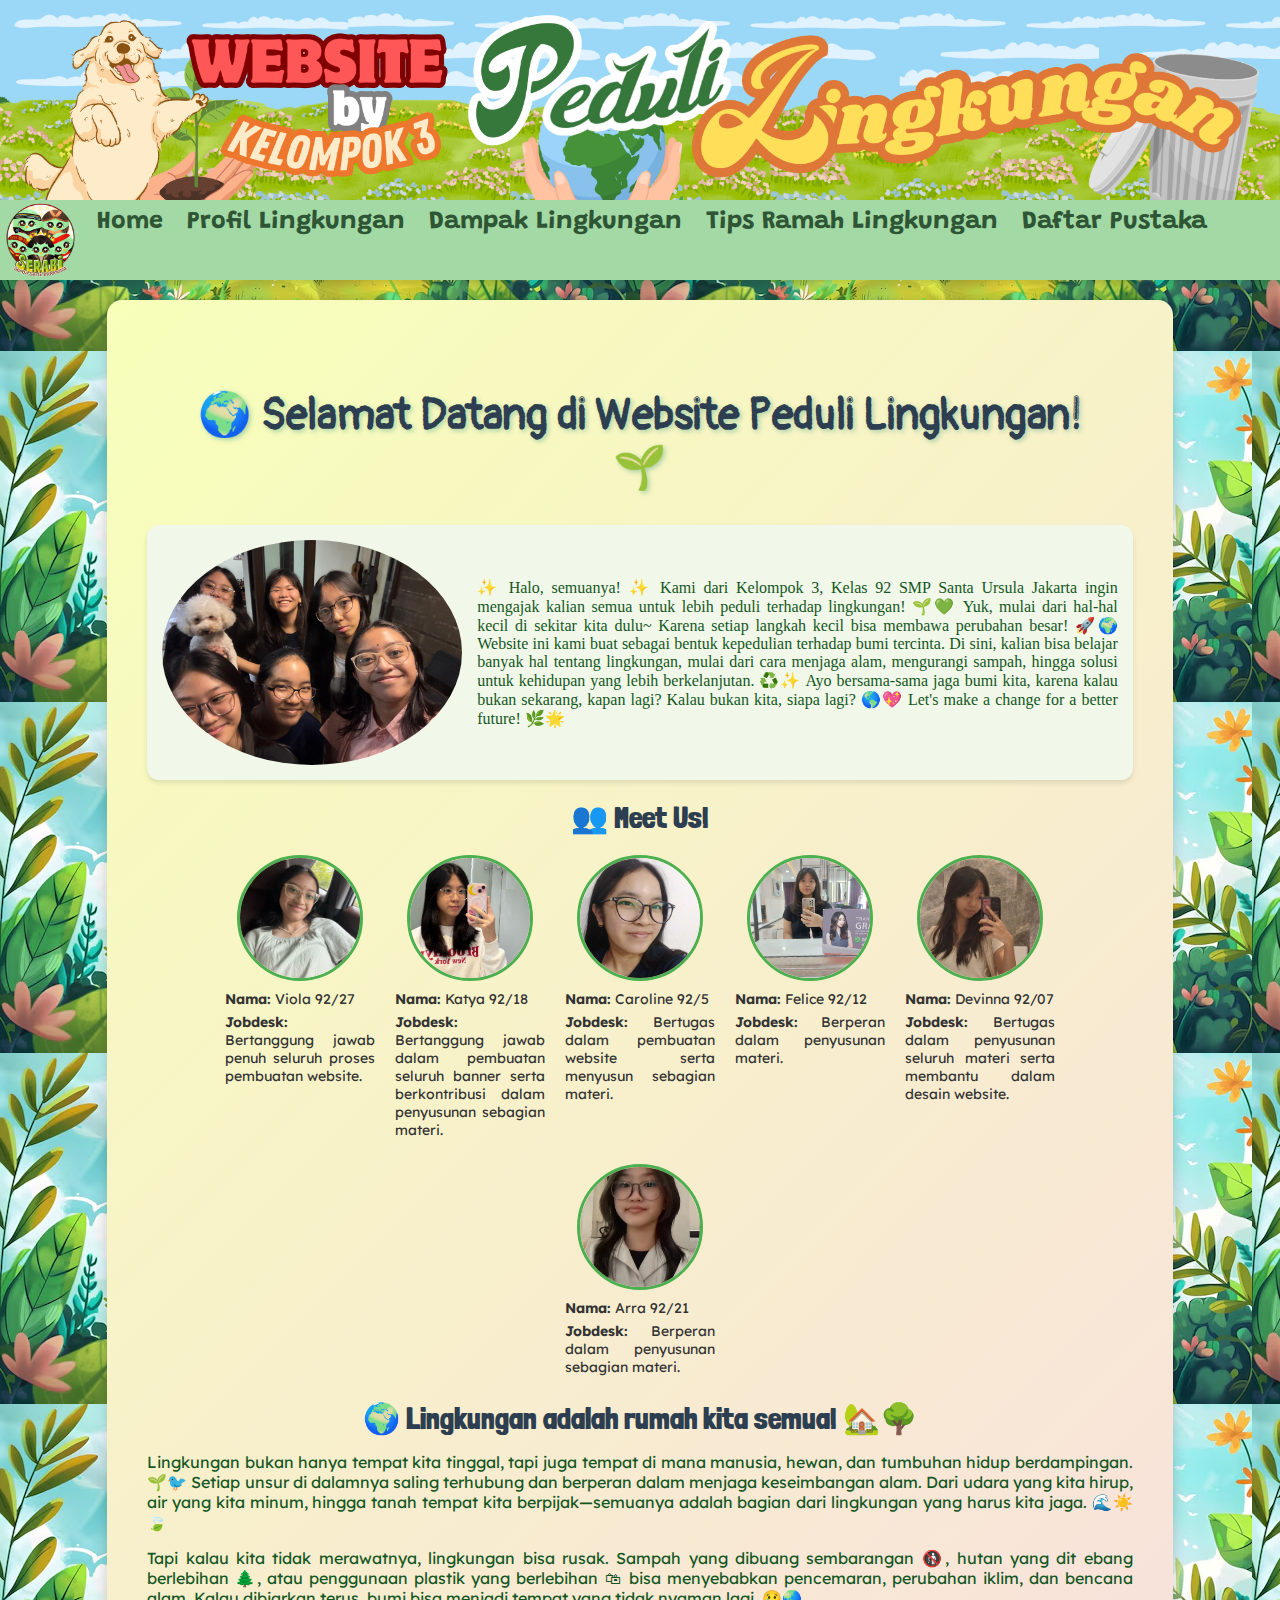
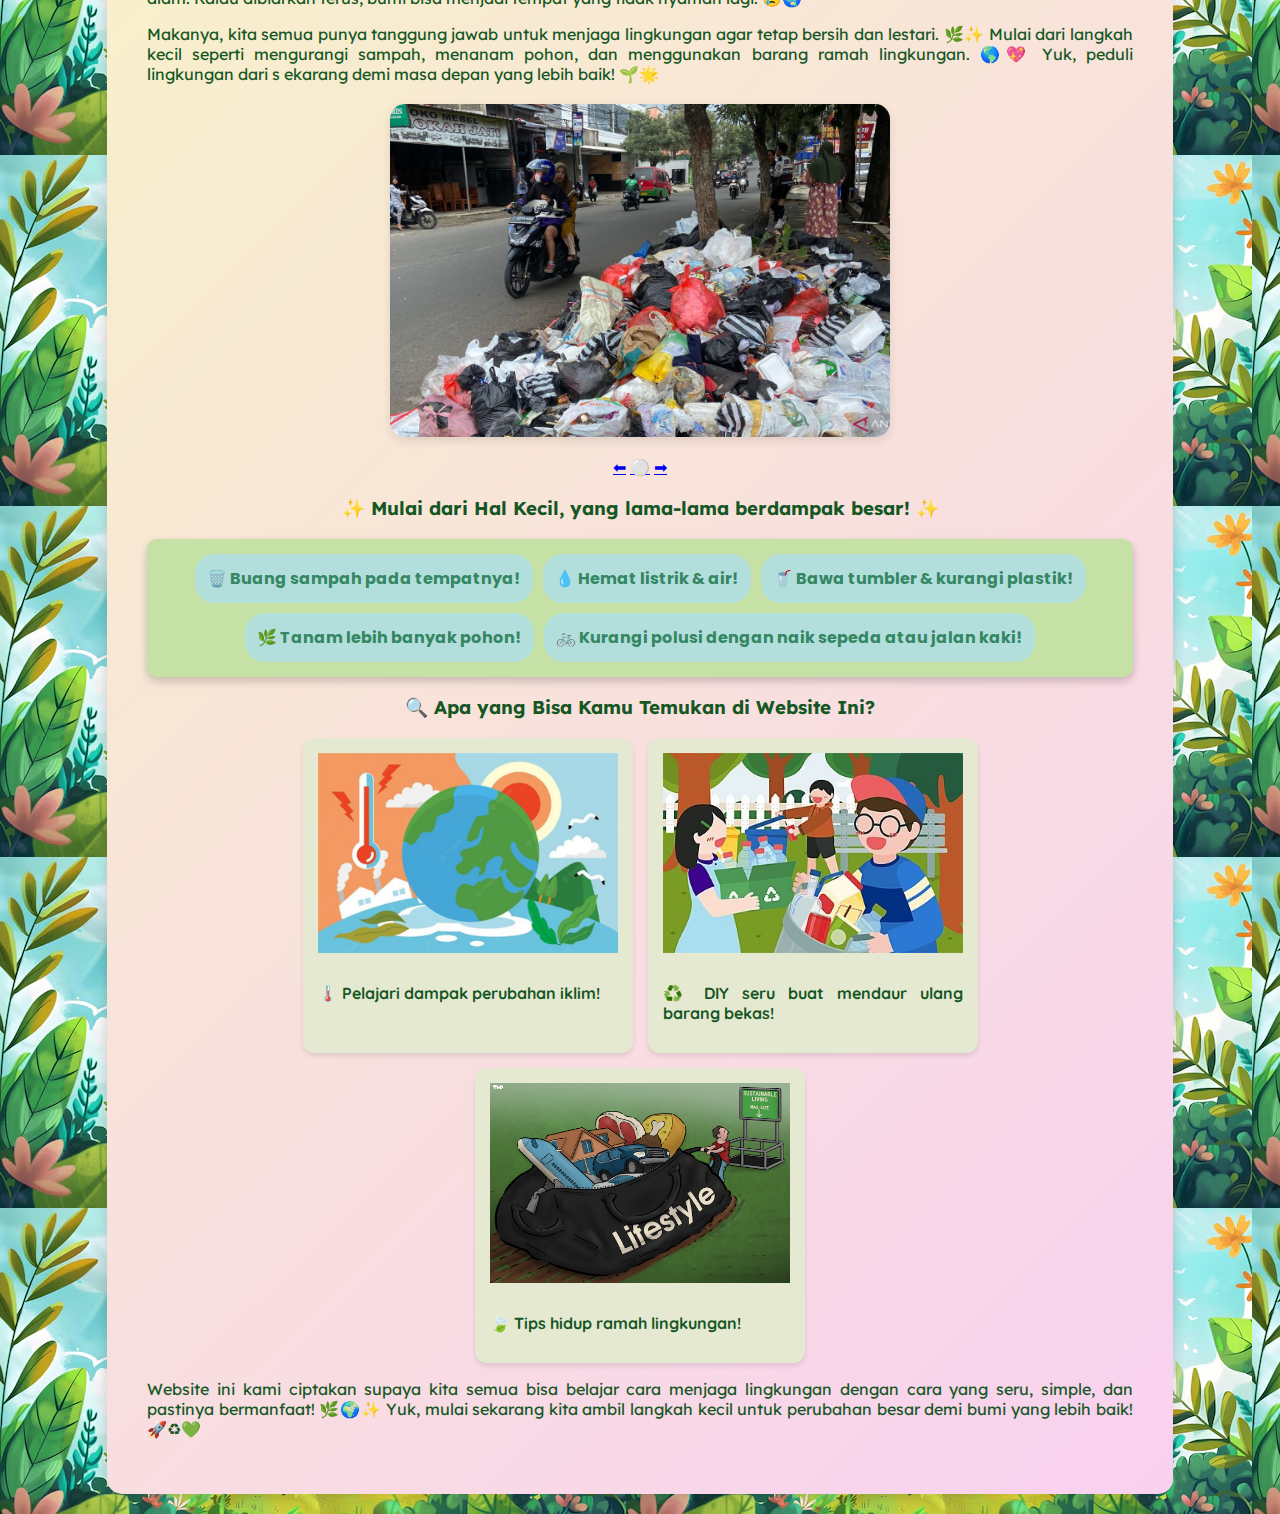
==== index.html @ 3af695e2 "Add files via upload" ====
<!DOCTYPE html>
<html lang="id">
<head>
    <meta charset="UTF-8">
    <meta name="viewport" content="width=device-width, initial-scale=1.0">
    <title>Website Peduli Lingkungan ala Kelompok 3!</title>  
    <link rel="stylesheet" href="style.css">
    <link rel="preconnect" href="https://fonts.googleapis.com">
<link rel="preconnect" href="https://fonts.gstatic.com" crossorigin>
<link href="https://fonts.googleapis.com/css2?family=Grandstander:ital,wght@0,100..900;1,100..900&family=Lexend+Deca:wght@100..900&family=Londrina+Solid:wght@100;300;400;900&family=Pangolin&family=Sour+Gummy:ital,wght@0,100..900;1,100..900&family=Spicy+Rice&display=swap" rel="stylesheet">
</head> 
<body>     
    <div class="header">
        <img src="banner.png" alt="header">
    </div>
    <ul class="navbar">
        <li><img src="logo.png" alt="logo" class="logo"></li>
        <li><a href="index.html">Home</a></li>
        <li class="dropdown">
            <a class="dropbtn" href="#">Profil Lingkungan</a>
            <div class="dropdown-content">
                <a href="iklim.html">Perubahan Iklim</a>
                <a href="sampah.html">Polusi Sampah</a>
                <a href="ragam.html">Keanekaragaman Hayati</a>
            </div>
        </li>
        <li class="dropdown">
            <a class="dropbtn" href="#">Dampak Lingkungan</a>
            <div class="dropdown-content">
                <a href="akibat.html">Akibat</a>
                <a href="tantangan.html">Tantangan</a>
                <a href="solusi.html">Solusi</a>
            </div>
        </li>
        <li class="dropdown">
            <a class="dropbtn" href="#">Tips Ramah Lingkungan</a>
            <div class="dropdown-content">
                <a href="gaya.html">Gaya Hidup Hijau</a>
                <a href="diy.html">DIY Daur Ulang</a>
                <a href="hemat.html">Hemat Energi</a>
            </div>
        </li>
        <li><a href="daftar.html">Daftar Pustaka</a></li>
        
    </ul>
        <div id="home" class="home-section">
            <h1>🌍 Selamat Datang di Website Peduli Lingkungan! 🌱</h1>
            
            <div class="intro">
                <img src="team.jpg" alt="Kelompok 3" class="team-image">
                <p>
                    ✨ Halo, semuanya! ✨ Kami dari Kelompok 3, Kelas 92 SMP Santa Ursula Jakarta ingin mengajak kalian semua untuk lebih peduli terhadap lingkungan! 🌱💚 Yuk, mulai dari hal-hal kecil di sekitar kita dulu~ Karena setiap langkah kecil bisa membawa perubahan besar! 🚀🌍
                    Website ini kami buat sebagai bentuk kepedulian terhadap bumi tercinta. Di sini, kalian bisa belajar banyak hal tentang lingkungan, mulai dari cara menjaga alam, mengurangi sampah, hingga solusi untuk kehidupan yang lebih berkelanjutan. ♻️✨
                    Ayo bersama-sama jaga bumi kita, karena kalau bukan sekarang, kapan lagi? Kalau bukan kita, siapa lagi? 🌎💖 Let's make a change for a better future! 🌿🌟
                </p>
            </div>
        
            <h2>👥 Meet Us!</h2>
            <div class="team-container">
                <div class="team-member">
                    <img src="profilviola.jpg" alt="Nama Anggota 1">
                    <p><strong>Nama:</strong> Viola 92/27</p>
                    <p><strong>Jobdesk:</strong> Bertanggung jawab penuh seluruh proses pembuatan website.</p>
                </div>
                <div class="team-member">
                    <img src="profilkatya.jpg" alt="Nama Anggota 2">
                    <p><strong>Nama:</strong> Katya 92/18</p>
                    <p><strong>Jobdesk:</strong> Bertanggung jawab dalam pembuatan seluruh banner serta berkontribusi dalam penyusunan sebagian materi.</p>
                </div>
                <div class="team-member">
                    <img src="profilcaroline.jpg" alt="Nama Anggota 3">
                    <p><strong>Nama:</strong> Caroline 92/5</p>
                    <p><strong>Jobdesk:</strong> Bertugas dalam pembuatan website serta menyusun sebagian materi.</p>
                </div>
                <div class="team-member">
                    <img src="profilfelice.jpg" alt="Nama Anggota 4">
                    <p><strong>Nama:</strong> Felice 92/12</p>
                    <p><strong>Jobdesk:</strong> Berperan dalam penyusunan materi.</p>
                </div>
                <div class="team-member">
                    <img src="profildevinnaaa.jpg" alt="Nama Anggota 5">
                    <p><strong>Nama:</strong> Devinna 92/07</p>
                    <p><strong>Jobdesk:</strong> Bertugas dalam penyusunan seluruh materi serta membantu dalam desain website.</p>
                </div>
                <div class="team-member">
                    <img src="profilarra.jpg" alt="Nama Anggota 6">
                    <p><strong>Nama:</strong> Arra 92/21</p>
                    <p><strong>Jobdesk:</strong> Berperan dalam penyusunan sebagian materi.</p>
                </div>
            </div>

            <h2>🌍 Lingkungan adalah rumah kita semua! 🏡🌳</h2>
            <p>Lingkungan bukan hanya tempat kita tinggal, tapi juga tempat di mana manusia, hewan, 
                dan tumbuhan hidup berdampingan. 🌱🐦 Setiap unsur di dalamnya saling terhubung dan berperan dalam menjaga keseimbangan alam. Dari udara yang kita hirup, air yang kita minum, hingga tanah tempat kita berpijak—semuanya adalah bagian dari lingkungan yang harus kita jaga. 🌊☀️🍃
            </p>
            <p>Tapi kalau kita tidak merawatnya, lingkungan bisa rusak. Sampah yang dibuang sembarangan 🚯, hutan yang dit
                ebang berlebihan 🌲, atau penggunaan plastik yang berlebihan 🛍 bisa menyebabkan pencemaran, perubahan iklim, dan bencana alam. Kalau dibiarkan terus, bumi bisa menjadi tempat yang tidak nyaman lagi. 😢🌏</p>
            <p>Makanya, kita semua punya tanggung jawab untuk menjaga lingkungan agar tetap bersih dan lestari. 🌿✨ Mulai dari langkah kecil seperti mengurangi sampah, menanam pohon, dan menggunakan barang ramah lingkungan. 🌎💖 Yuk, peduli lingkungan dari s
                ekarang demi masa depan yang lebih baik! 🌱🌟</p>

                <div class="slider-container">
                    <div class="slider">
                        <div class="slide" id="slide1">
                            <img src="sampahmenumpuk.jpg" alt="Lingkungan 1">
                        </div>
                        <div class="slide" id="slide2">
                            <img src="polusi.jpeg" alt="Lingkungan 2">
                        </div>
                        <div class="slide" id="slide3">
                            <img src="perubahaniklim.jpg" alt="Lingkungan 3">
                        </div>
                    </div>
                </div>
                
                <div class="slider-nav">
                    <a href="#slide1">⬅</a>
                    <a href="#slide2">⚪</a>
                    <a href="#slide3">➡</a>
                </div>
                
                <h3>✨ Mulai dari Hal Kecil, yang lama-lama berdampak besar! ✨</h3>
                <ul class="eco-tips">
                    <li>🗑️ Buang sampah pada tempatnya!</li>
                    <li>💧 Hemat listrik & air!</li>
                    <li>🥤 Bawa tumbler & kurangi plastik!</li>
                    <li>🌿 Tanam lebih banyak pohon!</li>
                    <li>🚲 Kurangi polusi dengan naik sepeda atau jalan kaki!</li>
                </ul>
                
                <h3>🔍 Apa yang Bisa Kamu Temukan di Website Ini?</h3>
                <div class="features">
                    <div class="feature-card">
                        <img src="climate.jpg" alt="Perubahan Iklim">
                        <p><strong>🌡️ Pelajari dampak perubahan iklim!</strong></p>
                    </div>
                    <div class="feature-card">
                        <img src="recycle.jpg" alt="Daur Ulang">
                        <p><strong>♻️ DIY seru buat mendaur ulang barang bekas!</strong></p>
                    </div>
                    <div class="feature-card">
                        <img src="greenlife.jpg" alt="Gaya Hidup Hijau">
                        <p><strong>🍃 Tips hidup ramah lingkungan!</strong></p>
                    </div>
                </div>
                
                <p>Website ini kami ciptakan supaya kita semua bisa belajar cara menjaga lingkungan dengan cara yang seru, simple, 
                    dan pastinya bermanfaat! 🌿🌍✨ Yuk, mulai sekarang kita ambil langkah kecil untuk perubahan besar demi bumi yang lebih baik! 🚀♻💚</p>
                
                </div> 
</html>
---- style.css ----
@import url('https://fonts.googleapis.com/css2?family=Pacifico&family=Poppins:wght@300;400;600&family=Quicksand:wght@300;400;600&display=swap');
.header img {
    width: 100%; 
    height: auto; 
    display: block; 
}

.logo {
    width: 80px; 
    height: auto;
    vertical-align: middle; 
    margin-right: 5px; 
}

ul {
    list-style-type: none;
    margin: 0px;
    padding: 0px;
    overflow: hidden;
    font-family: 'Grandstander', cursive;
    box-shadow: 0px 4px 10px rgba(0, 0, 0, 0.2);
    background-color: #A3D9A5;
    font-weight: bold;
}

li {
    float: left;
}

li a, .dropbtn {
    display: inline-block;
    color: #2E5635;
    text-align: center;
    padding: 10px 12px;
    text-decoration: none;
    transition: all 0.3s ease-in-out;
    font-size: 25px;
}

li a:hover, .dropdown:hover, .dropbtn:hover {
    background-color:#3E8E41;
    color: white;
}

li.dropdown {
    display: inline-block;
}

.dropdown-content {
    display: none;
    position: absolute;
    background-color: #393d31;
    min-width: 160px;
    box-shadow: 0px 5px 16px #2E5635;
    z-index: 1;
    border-radius: 10px;
    transition: opacity 0.3s ease, transform 0.3s ease;
    opacity: 0;
    transform: translateY(-10px);
}

.dropdown-content a {
    color: white;
    padding: 10px 14px;
    text-decoration: none;
    display: block;
    text-align: left;
    transition: background 0.3s;
    background-color: #a2ce5b;
}

.drop-content a:hover {
    background-color: #a2ce5b;
}

.dropdown:hover {
    background-color: #3E8E41;
    color: white;
}

.dropdown:hover .dropdown-content {
    display: block;
    opacity: 1;
    transform: translateY(0);
    color: white;
}

body {
    font-family: 'Lexend Deca', sans-serif;
    color: #155724; 
    margin: 0;
    padding: 0;
    text-align: center;
    background-image: url(background.avif);
}

.home-section {
    padding: 40px;
    border-radius: 15px;
    background: linear-gradient(135deg, #f7ffb9, #f9d1f0); 
    margin: 20px auto;
    width: 77%;
    box-shadow: 0 4px 15px rgba(0, 0, 0, 0.2);
    transition: transform 0.3s ease-in-out, box-shadow 0.3s ease-in-out;
}

.home-section:hover {
    transform: translateY(-5px); 
    box-shadow: 0 6px 20px rgba(0, 0, 0, 0.3);
}

h1 {
    font-size: 43px;
    color: #00796B; 
    text-shadow: 2px 2px 5px rgba(0, 121, 107, 0.3);
    animation: fadeIn 1.5s ease-in-out;
    font-family: "Pangolin", cursive;
    font-weight: bold;
    text-align: center;
    padding: 20px;
    cursor: pointer;
    transition: all 0.3s ease-in-out;
    display: inline-block;
    border-radius: 12px;
    margin-bottom: 10px; 
}

h1:hover {
    background: #A5D6A7; 
    color: #fff756; 
    padding: 25px; 
}

h2 {
    font-size: 30px;
    color: #0288D1; 
    margin-top: 20px;
    font-family: 'Londrina Solid', sans-serif;
    margin-bottom: 1px;
}

.intro {
    display: flex;
    align-items: center;
    justify-content: center;
    gap: 15px;
    margin-bottom: 20px;
    background: #F1F8E9; 
    padding: 15px;
    border-radius: 12px;
    box-shadow: 0 3px 5px rgba(0, 0, 0, 0.1);
    font-family:cursive
}

.team-image {
    width: 300px;
    height: auto;
    border-radius: 50%;
    transition: transform 0.3s;
}

.team-image:hover {
    transform: rotate(10deg) scale(1.1); 
}

.eco-tips {
    list-style: none;
    display: flex;
    justify-content: center;
    gap: 10px;
    flex-wrap: wrap;
    background-color: #C5E1A5; 
    border-radius: 10px; 
    padding: 15px; 
}

.eco-tips li {
    background: #B2DFDB;
    padding: 12px;
    border-radius: 20px;
    color: #358663;
    transition: all 0.3s ease-in-out;
    cursor: pointer;
    font-weight: bold;
    font-family: 'Poppins', sans-serif;
}

.eco-tips li:hover {
    background: #00796B;
    color: white;
    transform: scale(1.1);
}

@keyframes fadeIn {
    from {
        opacity: 0;
        transform: translateY(-20px);
    }
    to {
        opacity: 1;
        transform: translateY(0);
    }
}

.features {
    display: flex;
    justify-content: center;
    gap: 15px;
    margin-top: 15px;
    flex-wrap: wrap;
}

.feature-card {
    background: #e6e9d1;
    padding: 15px;
    border-radius: 12px;
    box-shadow: 0 3px 5px rgba(0, 0, 0, 0.1);
    text-align: center;
    width: 300px;
    transition: transform 0.3s;
    font-family: 'Quicksand', sans-serif;
}

.feature-card:hover {
    transform: scale(1.1) rotate(-2deg);
    background: #65ccfb; 
    color: white;
}

.feature-card img {
    width:300px;
    height: 200px;
    margin-bottom: 10px;
}

.climate-container {
    margin: 20px auto;
    padding: 20px;
    background: linear-gradient(135deg, #f7ffb9, #f9d1f0); 
    border-radius: 10px;
    box-shadow: 0 4px 8px rgba(0, 0, 0, 0.2);
    animation: fadeIn 1s ease-in-out;
    width: 77%;
    text-align: center;
    transition: transform 0.3s;
}

.climate-container:hover {
    transform: translateY(-5px); 
    box-shadow: 0 6px 20px rgba(0, 0, 0, 0.3);
}

.climate-img {
    width: 700px;
    border-radius: 12px;
    margin: 15px 0;
    transition: all 0.4s ease-in-out;
    box-shadow: 0 4px 10px rgba(0, 0, 0, 0.2);
}

.climate-img:hover {
    transform: scale(1.1) rotate(1deg);
    box-shadow: 0 0 15px rgba(159, 239, 199, 0.8), 0 0 30px rgba(0, 255, 128, 0.5);
    filter: contrast(1.2);
}

.intro-text {
    font-size: 1.1em;
    color: #333;
    line-height: 1.6;
    padding: 15px;
    max-width: 700px;
    margin: auto;
    text-align: justify;
    background: #a4effc;
    border-radius: 12px;
    box-shadow: 0 2px 5px rgba(0, 0, 0, 0.1);
    transition: transform 0.3s ease-in-out;
}

.intro-text:hover {
    transform: translateY(-3px);
    box-shadow: 0 4px 8px rgba(0, 0, 0, 0.15);
}

.cause-list {
    display: flex;
    flex-wrap: wrap;
    justify-content: center;
    gap: 15px;
    margin-top: 10px;
}

.cause-item {
    background: #efdc89;
    padding: 15px;
    border-radius: 12px;
    text-align: center;
    width: 230px;
    box-shadow: 0 3px 8px rgba(0, 0, 0, 0.1);
    transition: transform 0.3s;
}

.cause-item:hover {
    transform: scale(1.05);
}

.cause-item img {
    width: 100%;
    max-width: 240px;
    border-radius: 8px;
    margin-bottom: 10px;
}

.impact-list {
    list-style: none;
    display: flex;
    justify-content: center;
    gap: 10px;
    flex-wrap: wrap;
    background-color: #C5E1A5; 
    border-radius: 10px; 
    padding: 15px; 
}

.impact-list li {
    background: #dff8f6;
    padding: 12px;
    border-radius: 20px;
    color: #358663;
    transition: all 0.3s ease-in-out;
    cursor: pointer;
    font-weight: bold;
    font-family: 'Poppins', sans-serif;
}

.impact-list li:hover {
    background: linear-gradient(#a6d7ff, #90CAF9);
    transform: translateY(-2px);
    box-shadow: 3px 3px 7px rgba(0, 0, 0, 0.15);
}

.solution-list {
    display: flex;
    justify-content: center;
    gap: 15px;
    margin-top: 10px;
    flex-wrap: wrap;
}

.solution-item {
    background: #e3eabe; 
    padding: 15px;
    border-radius: 12px;
    text-align: center;
    width: 280px;
    box-shadow: 0 3px 8px rgba(0, 0, 0, 0.1);
    transition: transform 0.3s;
}

.solution-item:hover {
    transform: scale(1.05);
}

.solution-item img {
    width: 270px;
    margin-bottom: 10px;
}

@keyframes fadeIn {
    from {
        opacity: 0;
        transform: translateY(-20px);
    }
    to {
        opacity: 1;
        transform: translateY(0);
    }
}

.polusi {
    width: 77%;
    margin: 20px auto;
    padding: 20px;
    background: linear-gradient(135deg, #f7ffb9, #f9d1f0); 
    border-radius: 10px;
    box-shadow: 0 4px 8px rgba(0, 0, 0, 0.2);
    animation: fadeIn 1s ease-in-out;
}

.polusi:hover {
    transform: translateY(-5px); 
    box-shadow: 0 6px 20px rgba(0, 0, 0, 0.3);
}

.polusi-image {
    width: 700px;
    border-radius: 12px;
    margin: 15px 0;
    transition: all 0.4s ease-in-out;
    box-shadow: 0 4px 10px rgba(0, 0, 0, 0.2);
}

.polusi-image:hover {
    transform: scale(1.1) rotate(1deg);
    box-shadow: 0 0 15px rgba(159, 239, 199, 0.8), 0 0 30px rgba(0, 255, 128, 0.5);
    filter: contrast(1.2);
}

.polusideskripsi {
    font-size: 1.1em;
    color: #333;
    line-height: 1.6;
    padding: 15px;
    max-width: 700px;
    margin: auto;
    text-align: justify;
    background: #a4effc;
    border-radius: 12px;
    box-shadow: 0 2px 5px rgba(0, 0, 0, 0.1);
    transition: transform 0.3s ease-in-out;
}

.polusideskripsi:hover {
    transform: translateY(-3px);
    box-shadow: 0 4px 8px rgba(0, 0, 0, 0.15);
}

.jenispolusi {
    display: flex;
    align-items: center;
    background: #fff8e1;
    padding: 15px;
    margin: 15px auto;
    border-radius: 10px;
    box-shadow: 0 4px 8px rgba(0, 0, 0, 0.1);
    transition: 0.3s;
    max-width: 600px;
    text-align: left;
}

.jenispolusi:hover {
    transform: scale(1.03);
    box-shadow: 0 6px 12px rgba(0, 0, 0, 0.2);
}

.jenispolusi img {
    width: 120px;
    height: 100px;
    object-fit: cover;
    border-radius: 8px;
    margin-right: 15px;
}

.jenispolusi p {
    font-size: 16px;
    color: #4E342E;
}

.solusipolusi {
    list-style: none;
    padding: 0;
    max-width: 600px;
    margin: 20px auto;
}

.solusipolusi li {
    background: #E3F2FD;
    padding: 10px;
    margin: 10px 0;
    border-radius: 8px;
    font-size: 18px;
    color: #0D47A1;
    transition: 0.3s;
    cursor: pointer;
}

.solusipolusi li:hover {
    background: #BBDEFB;
    transform: scale(1.05);
}

@keyframes fadeIn {
    from { opacity: 0; }
    to { opacity: 1; }
}

.jenispolusi, .solusipolusi li {
    animation: fadeIn 0.8s ease-in-out;
}

.hayati-container {
    margin: 20px auto;
    padding: 20px;
    background: linear-gradient(135deg, #f7ffb9, #f9d1f0); 
    border-radius: 10px;
    box-shadow: 0 4px 8px rgba(0, 0, 0, 0.2);
    animation: fadeIn 1s ease-in-out;
    width: 77%;
    text-align: center;
    transition: transform 0.3s;
}

.hayati-container h2 {
    color: #388e3c;
    padding-left: 10px;
    margin-top: 20px;
}

.hayati-img {
    width: 500px;
    border-radius: 12px;
    margin: 15px 0;
    transition: all 0.4s ease-in-out;
    box-shadow: 0 4px 10px rgba(0, 0, 0, 0.2);
}

.hayati-img:hover {
    transform: scale(1.1) rotate(1deg);
    box-shadow: 0 0 15px rgba(159, 239, 199, 0.8), 0 0 30px rgba(0, 255, 128, 0.5);
    filter: contrast(1.2);
}

.hayatideskripsi {
    font-size: 1.1em;
    color: #333;
    line-height: 1.6;
    padding: 15px;
    max-width: 700px;
    margin: auto;
    text-align: justify;
    background: #a4effc;
    border-radius: 12px;
    box-shadow: 0 2px 5px rgba(0, 0, 0, 0.1);
    transition: transform 0.3s ease-in-out;
}

.hayatideskripsi:hover {
    transform: translateY(-3px);
    box-shadow: 0 4px 8px rgba(0, 0, 0, 0.15);
}
.manfaat-container {
    background: #a6d5a8;
    padding: 20px;
    border-radius: 10px;
    text-align: center;
}

.manfaat-list {
    display: grid;
    grid-template-columns: repeat(2, 1fr); 
    gap: 15px;
    justify-content: center;
    padding: 10px;
}

.manfaat-list li {
    background: #f0f8f0;
    padding: 15px;
    border-radius: 10px;
    display: flex;
    flex-direction: column;
    align-items: center;
    text-align: center;
    box-shadow: 0 2px 5px rgba(0, 0, 0, 0.1);
    transition: transform 0.3s ease, box-shadow 0.3s ease;
    font-size: 16px;
}

.manfaat-list li:hover {
    transform: translateY(-5px);
    box-shadow: 0 4px 8px rgba(0, 0, 0, 0.2);
}

@media (max-width: 768px) {
    .manfaat-list {
        grid-template-columns: 1fr;
    }
}

.tingkat-container {
    display: grid;
    grid-template-columns: repeat(auto-fit, minmax(280px, 1fr));
    gap: 20px;
    padding: 10px;
}

.tingkat-item {
    background: #f1f8e9;
    padding: 18px;
    border-radius: 10px;
    box-shadow: 0 3px 6px rgba(0, 0, 0, 0.1);
    transition: transform 0.3s ease, box-shadow 0.3s ease;
    text-align: center;
}

.tingkat-item h3 {
    font-size: 20px;
    margin-bottom: 10px;
}

.tingkat-item img {
    width: 300px;
    border-radius: 5px;
    margin-top: 10px;
}

.tingkat-item:hover {
    transform: translateY(-5px);
    box-shadow: 0 5px 10px rgba(0, 0, 0, 0.2);
}

@media (max-width: 768px) {
    .manfaat-list {
        grid-template-columns: 1fr;
    }
    .tingkat-container {
        grid-template-columns: 1fr;
    }
    .manfaat-list li {
        font-size: 14px;
    }
}

.akibat-container {
    margin: 20px auto;
    padding: 20px;
    background: linear-gradient(135deg, #f7ffb9, #f9d1f0); 
    border-radius: 10px;
    box-shadow: 0 4px 8px rgba(0, 0, 0, 0.2);
    animation: fadeIn 1s ease-in-out;
    width: 77%;
    text-align: center;
    transition: transform 0.3s;
}

.akibat-img {
    width: 500px;
    border-radius: 12px;
    margin: 15px 0;
    transition: all 0.4s ease-in-out;
    box-shadow: 0 4px 10px rgba(0, 0, 0, 0.2);
}

.akibat-img:hover {
    transform: scale(1.1) rotate(1deg);
    box-shadow: 0 0 15px rgba(159, 239, 199, 0.8), 0 0 30px rgba(0, 255, 128, 0.5);
    filter: contrast(1.2);
}

.akibatdeskripsi {
    font-size: 1.1em;
    color: #333;
    line-height: 1.6;
    padding: 15px;
    max-width: 700px;
    margin: auto;
    text-align: justify;
    background: #a4effc;
    border-radius: 12px;
    box-shadow: 0 2px 5px rgba(0, 0, 0, 0.1);
    transition: transform 0.3s ease-in-out;
}

.akibatdeskripsi:hover {
    transform: translateY(-3px);
    box-shadow: 0 4px 8px rgba(0, 0, 0, 0.15);
}

.akibat-container h2 {
    font-size: 22px;
    color: #2E7D32;
    margin: 20px 0;
}

.akibat-list {
    display: flex;
    flex-wrap: wrap;
    justify-content: center;
    gap: 20px;
}

.akibat-item {
    background: #F0F4C3;
    padding: 15px;
    border-radius: 10px;
    max-width: 270px;
    text-align: center;
    box-shadow: 2px 2px 10px rgba(0, 0, 0, 0.1);
    transition: transform 0.3s ease-in-out;
}

.akibat-item:hover {
    transform: scale(1.05);
}

.akibat-item img {
    width: 100%;
    max-height: 160px;
    object-fit: cover;
    border-radius: 10px;
    margin-bottom: 10px;
}

.akibat-item p b {
    font-size: 18px;
    color: #1B5E20;
}

.tantangan {
    margin: 20px auto;
    padding: 20px;
    background: linear-gradient(135deg, #f7ffb9, #f9d1f0); 
    border-radius: 10px;
    box-shadow: 0 4px 8px rgba(0, 0, 0, 0.2);
    animation: fadeIn 1s ease-in-out;
    width: 77%;
    text-align: center;
    transition: transform 0.3s;
}

.tantangan-img {
    width: 500px;
    border-radius: 12px;
    margin: 15px 0;
    transition: all 0.4s ease-in-out;
    box-shadow: 0 4px 10px rgba(0, 0, 0, 0.2);
}

.tantangan-img:hover {
    transform: scale(1.1) rotate(1deg);
    box-shadow: 0 0 15px rgba(159, 239, 199, 0.8), 0 0 30px rgba(0, 255, 128, 0.5);
    filter: contrast(1.2);
}

.tantangandeskripsi {
    font-size: 1.1em;
    color: #333;
    line-height: 1.6;
    padding: 15px;
    max-width: 700px;
    margin: auto;
    text-align: justify;
    background: #a4effc;
    border-radius: 12px;
    box-shadow: 0 2px 5px rgba(0, 0, 0, 0.1);
    transition: transform 0.3s ease-in-out;
}

.tantangandeskripsi:hover {
    transform: translateY(-3px);
    box-shadow: 0 4px 8px rgba(0, 0, 0, 0.15);
}

.tantangan-list {
    list-style: none;
    padding: 0;
    display: flex;
    flex-direction: column;
    gap: 15px;
}

.tantangan-container {
    background: #e8f5e9;
    padding: 20px;
    border-radius: 10px;
}

.tantangan-list {
    list-style: none;
    padding: 0;
    display: grid;
    grid-template-columns: repeat(auto-fit, minmax(300px, 1fr)); 
    gap: 20px;
    margin-top: 30px;
}

.tantangan-list li {
    background: #f1f8e9;
    padding: 18px;
    border-radius: 10px;
    font-size: 16px;
    display: flex;
    flex-direction: column;
    gap: 8px;
    transition: transform 0.3s ease, box-shadow 0.3s ease;
    box-shadow: 2px 4px 8px rgba(0, 0, 0, 0.1);
}

.tantangan-list li:hover {
    background: #dcedc8;
    transform: translateY(-5px);
    box-shadow: 4px 6px 12px rgba(0, 0, 0, 0.2);
}

.tantangan-list h2 {
    font-size: 18px;
    font-weight: bold;
    color: #1b5e20;
    margin: 0;
}

.tantangan-list p {
    font-size: 16px;
    text-align: justify;
    line-height: 1.5;
}

.tantangan-list a {
    color: #388e3c;
    text-decoration: none;
    font-weight: bold;
}

.tantangan-list a:hover {
    text-decoration: underline;
}


h1, h2 {
    color: #2c3e50;
}

p {
    margin-bottom: 15px;
    text-align: justify;
}

a:hover {
    text-decoration: underline;
}

.solusi {
    margin: 20px auto;
    padding: 20px;
    background: linear-gradient(135deg, #f7ffb9, #f9d1f0); 
    border-radius: 10px;
    box-shadow: 0 4px 8px rgba(0, 0, 0, 0.2);
    animation: fadeIn 1s ease-in-out;
    width: 77%;
    text-align: center;
    transition: transform 0.3s;
}

.solusi-img {
    width: 500px;
    border-radius: 12px;
    margin: 15px 0;
    transition: all 0.4s ease-in-out;
    box-shadow: 0 4px 10px rgba(0, 0, 0, 0.2);
}

.solusi-img:hover {
    transform: scale(1.1) rotate(1deg);
    box-shadow: 0 0 15px rgba(159, 239, 199, 0.8), 0 0 30px rgba(0, 255, 128, 0.5);
    filter: contrast(1.2);
}

.solusi-container {
    background: #e8f5e9;
    padding: 20px;
    border-radius: 10px;
}

.solusi-list {
    list-style: none;
    padding: 0;
    display: grid;
    grid-template-columns: repeat(auto-fit, minmax(300px, 1fr)); /* Grid fleksibel */
    gap: 20px;
}

.solusi-list li {
    background: #f1f8e9;
    padding: 18px;
    border-radius: 10px;
    font-size: 16px;
    display: flex;
    align-items: center;
    gap: 15px;
    transition: transform 0.3s ease, box-shadow 0.3s ease;
    box-shadow: 2px 4px 8px rgba(0, 0, 0, 0.1);
    width: 90%;
    margin: 0 ;
    padding: 12px;
}

.solusi-list li:hover {
    background: #dcedc8;
    transform: translateY(-5px);
    box-shadow: 4px 6px 12px rgba(0, 0, 0, 0.2);
}

.solusi-list .ikon {
    width: 50px;
    height: 50px;
    object-fit: contain;
}

.solusi h2 {
    font-size: 18px;
    font-weight: bold;
    color: #1b5e20;
    margin: 0;
}

.solusi p {
    font-size: 16px;
    text-align: justify;
    line-height: 1.5;
}

.solusi a {
    color: #388e3c;
    text-decoration: none;
    font-weight: bold;
}

.solusi a:hover {
    text-decoration: underline;
}

.gaya-hidup {
    margin: 20px auto;
    padding: 20px;
    background: linear-gradient(135deg, #f7ffb9, #f9d1f0); 
    border-radius: 10px;
    box-shadow: 0 4px 8px rgba(0, 0, 0, 0.2);
    animation: fadeIn 1s ease-in-out;
    width: 77%;
    text-align: center;
    transition: transform 0.3s;
}

.gaya-hidup-img {
    width: 500px;
    border-radius: 12px;
    margin: 15px 0;
    transition: all 0.4s ease-in-out;
    box-shadow: 0 4px 10px rgba(0, 0, 0, 0.2);
}

.gaya-hidup-img:hover {
    transform: scale(1.1) rotate(1deg);
    box-shadow: 0 0 15px rgba(159, 239, 199, 0.8), 0 0 30px rgba(0, 255, 128, 0.5);
    filter: contrast(1.2);
}

.gaya-hidup-container {
    display: grid;
    grid-template-columns: repeat(auto-fit, minmax(300px, 1fr));
    gap: 20px;
    padding: 20px;
    justify-content: center;
}

.gaya-hidup-card {
    background: #f4fdf8;
    border-radius: 15px;
    padding: 20px;
    box-shadow: 0 4px 8px rgba(0, 0, 0, 0.15);
    transition: transform 0.3s ease, box-shadow 0.3s ease;
    text-align: center;
}

.gaya-hidup-card:hover {
    transform: translateY(-8px);
    box-shadow: 0 8px 16px rgba(34, 139, 34, 0.4);
}

.gaya-hidup-img {
    width: 100%;
    height: auto;
    border-radius: 10px;
    margin-bottom: 15px;
    transition: transform 0.3s ease;
}

.gaya-hidup-img:hover {
    transform: scale(1.05);
}

.gaya-hidup-card h2 {
    font-size: 20px;
    color: #2c6e49;
    margin-bottom: 10px;
    transition: color 0.3s ease;
}

.gaya-hidup-card h2:hover {
    color: #ceffe7;
}

.gaya-hidup-card p,
.gaya-hidup-card ul {
    font-size: 16px;
    color: #444;
    line-height: 1.6;
}

.gaya-hidup-card ul {
    padding-left: 0;
    list-style-type: none;
}

.gaya-hidup-card ul li {
    background: #e9f5e9;
    padding: 8px;
    margin: 5px 0;
    border-radius: 8px;
    transition: background 0.3s ease;
}

.gaya-hidup-card ul li:hover {
    background: #c3e6c3;
}

.diy {
    margin: 20px auto;
    padding: 20px;
    background: linear-gradient(135deg, #f7ffb9, #f9d1f0); 
    border-radius: 10px;
    box-shadow: 0 4px 8px rgba(0, 0, 0, 0.2);
    animation: fadeIn 1s ease-in-out;
    width: 77%;
    text-align: center;
    transition: transform 0.3s;
}

.diydeskripsi {
    font-size: 1.1em;
    color: #333;
    line-height: 1.6;
    padding: 15px;
    max-width: 700px;
    margin: auto;
    text-align: justify;
    background: #a4effc;
    border-radius: 12px;
    box-shadow: 0 2px 5px rgba(0, 0, 0, 0.1);
    transition: transform 0.3s ease-in-out;
}

.diydeskripsi:hover {
    transform: translateY(-3px);
    box-shadow: 0 4px 8px rgba(0, 0, 0, 0.15);
}

.diy-container {
    display: flex;
    flex-wrap: wrap;
    gap: 20px;
    justify-content: center;
    padding: 30px;
    display: flex;
    flex-wrap: wrap;
    justify-content: center; 
    gap: 20px; 
}

.diycara {
    width: 30%; 
    min-width: 280px; 
    background: white;
    padding: 15px;
    border-radius: 10px;
    box-shadow: 2px 2px 10px rgba(0, 0, 0, 0.1);
    text-align: center;
}

.diycara:hover {
    transform: translateY(-10px);
    box-shadow: 0 6px 15px rgba(0, 128, 85, 0.2);
}

.diycara h2 {
    font-size: 20px;
    color: #2c6e49;
    margin-bottom: 12px;
    transition: color 0.3s ease;
}

.diycara h2:hover {
    color: #1f553a;
}

.diy-img {
    width: 100%;
    height: auto;
    border-radius: 10px;
    margin-bottom: 15px;
    transition: transform 0.3s ease-in-out;
    box-shadow: 0 4px 10px rgba(0, 0, 0, 0.15);
}

.diy-img:hover {
    transform: scale(1.05);
}

.diycara p {
    font-size: 14px;
    color: #555;
    line-height: 1.6;
    margin-bottom: 10px;
}

.numbered-list {
    text-align: left;
    padding-left: 18px;
    margin: 10px 0;
}

.numbered-list li {
    font-size: 14px;
    color: #333;
    margin-bottom: 8px;
    position: relative;
    transition: transform 0.3s ease-in-out, color 0.3s ease;
}

.numbered-list li:hover {
    transform: translateX(5px);
    color: #1f553a;
    font-weight: bold;
}

@keyframes fadeInUp {
    from {
        opacity: 0;
        transform: translateY(15px);
    }
    to {
        opacity: 1;
        transform: translateY(0);
    }
}

.diycara {
    opacity: 0;
    animation: fadeInUp 0.8s forwards;
}

.diycara:nth-child(1) {
    animation-delay: 0.2s;
}
.diycara:nth-child(2) {
    animation-delay: 0.4s;
}
.diycara:nth-child(3) {
    animation-delay: 0.6s;
}

.hemat {
    margin: 20px auto;
    padding: 20px;
    background: linear-gradient(135deg, #f7ffb9, #f9d1f0); 
    border-radius: 10px;
    box-shadow: 0 4px 8px rgba(0, 0, 0, 0.2);
    animation: fadeIn 1s ease-in-out;
    width: 77%;
    text-align: center;
    transition: transform 0.3s;
}

.hematdeskripsi {
    font-size: 1.1em;
    color: #333;
    line-height: 1.6;
    padding: 15px;
    max-width: 700px;
    margin: auto;
    text-align: justify;
    background: #a4effc;
    border-radius: 12px;
    box-shadow: 0 2px 5px rgba(0, 0, 0, 0.1);
    transition: transform 0.3s ease-in-out;
}

.hematdeskripsi:hover {
    transform: translateY(-3px);
    box-shadow: 0 4px 8px rgba(0, 0, 0, 0.15);
}

.contohhematenergi {
    background: #ffffff; 
    border-radius: 12px; 
    box-shadow: 0 4px 10px rgba(0, 0, 0, 0.1); 
    padding: 20px;
    text-align: center;
    transition: transform 0.3s ease-in-out;
    width: 100%;
    max-width: 320px; 
}

.contohhematenergi:hover {
    transform: scale(1.05); 
}

.contohhematenergi img {
    width: 100%; 
    max-width: 250px; 
    border-radius: 8px; 
    margin-bottom: 10px;
}

.contohhematenergi h2 {
    font-size: 1.4rem;
    color: #007bff; 
    margin-bottom: 10px;
}

.contohhematenergi p {
    font-size: 1rem;
    color: #333;
    line-height: 1.6;
    margin-bottom: 10px;
}

.contohhematenergi .numbered-list {
    text-align: left;
    padding-left: 20px;
    margin-top: 10px;
    margin-bottom: 10px;
}

.contohhematenergi .numbered-list li {
    margin-bottom: 8px;
}

.contohhematenergi .manfaat {
    margin-top: 15px; 
    display: block;
}

.container {
    display: flex;
    flex-wrap: wrap;
    gap: 20px;
    justify-content: center;
    padding: 20px;
}

@media (max-width: 768px) {
    .container {
        flex-direction: column;
        align-items: center;
    }
}

.daftarpustaka {
    margin: 20px auto;
    padding: 20px;
    background: linear-gradient(135deg, #f7ffb9, #f9d1f0); 
    border-radius: 10px;
    box-shadow: 0 4px 8px rgba(0, 0, 0, 0.2);
    animation: fadeIn 1s ease-in-out;
    width: 77%;
    text-align: center;
    transition: transform 0.3s;
}

.daftardeskripsi {
    font-size: 1.1em;
    color: #333;
    line-height: 1.6;
    padding: 15px;
    max-width: 700px;
    margin: auto;
    text-align: justify;
    background: #a4effc;
    border-radius: 12px;
    box-shadow: 0 2px 5px rgba(0, 0, 0, 0.1);
    transition: transform 0.3s ease-in-out;
}

.daftardeskripsi:hover {
    transform: translateY(-3px);
    box-shadow: 0 4px 8px rgba(0, 0, 0, 0.15);
}

.daftar-pustaka {
    background-color: #f9f9f9; /* Warna latar belakang lembut */
    padding: 15px;
    margin: 20px 0;
    border-radius: 8px; /* Membuat sudut kotak sedikit melengkung */
    box-shadow: 0px 2px 5px rgba(0, 0, 0, 0.1); /* Efek bayangan */
}

.daftar-pustaka h2 {
    color: #2c3e50; /* Warna teks lebih gelap agar mudah dibaca */
    font-size: 20px;
    margin-bottom: 10px;
}

.daftar-pustaka ul {
    list-style-type: none; /* Menghilangkan bullet list default */
    padding-left: 0;
}

.daftar-pustaka ul li {
    margin: 8px 0;
    font-size: 16px;
    line-height: 1.5;
}

.daftar-pustaka ul li a {
    color: #0077cc;
    text-decoration: none; /* Menghilangkan garis bawah default */
    font-weight: bold;
    transition: color 0.3s;
}

.daftar-pustaka ul li a:hover {
    color: #0056a6; /* Warna lebih gelap saat dihover */
}

@media (max-width: 768px) {
    .daftar-pustaka {
        padding: 10px;
    }
    
    .daftar-pustaka h2 {
        font-size: 18px;
    }

    .daftar-pustaka ul li {
        font-size: 14px;
    }
}


.team-container {
    display: flex;
    flex-wrap: wrap;
    justify-content: center;
    gap: 20px;
    margin-top: 20px;
}

.team-member {
    text-align: center;
    width: 150px;
    transition: transform 0.3s ease, box-shadow 0.3s ease;
}

.team-member img {
    width: 120px;
    height: 120px;
    border-radius: 50%;
    object-fit: cover;
    border: 3px solid #4CAF50;
    transition: transform 0.3s ease, box-shadow 0.3s ease;
}

.team-member:hover {
    transform: scale(1.1);
}

.team-member img:hover {
    box-shadow: 0px 4px 15px rgba(0, 128, 0, 0.5);
}

.team-member p {
    margin: 5px 0;
    font-size: 14px;
    color: #333;
}

/* Container utama */
.environment-section {
    display: flex;
    flex-direction: column;
    align-items: center;
    text-align: center;
}

/* Container slider */
.slider-container {
    width: 100%;
    max-width: 500px; /* Lebih fleksibel */
    overflow: hidden;
    position: relative;
    display: flex;
    justify-content: center; /* Pusatkan slider */
    align-items: center;
    margin: 20px auto; /* Tambah jarak */
    border-radius: 15px;
    box-shadow: 0 4px 10px rgba(0, 0, 0, 0.1); /* Tambahkan bayangan */
}

/* Wrapper untuk slide */
.slider {
    display: flex;
    transition: transform 0.4s ease-in-out;
    width: 300%; /* Lebih besar dari container untuk menampung banyak slide */
    white-space: nowrap; /* Mencegah gambar turun */
}

/* Slide individual */
.slide {
    flex: 0 0 100%;
    display: flex;
    justify-content: center; /* Rata tengah gambar */
    align-items: center;
}

/* Pastikan gambar juga rata tengah */
.slide img {
    max-width: 100%;
    height: auto;
    border-radius: 10px;
    object-fit: cover; /* Pastikan gambar tetap rapi */
    transition: transform 0.3s ease-in-out;
}

/* Efek hover biar keren */
.slide img:hover {
    transform: scale(1.05); /* Membesar sedikit saat di-hover */
}

/* Tombol navigasi (opsional, kalau pakai) */
.prev, .next {
    position: absolute;
    top: 50%;
    transform: translateY(-50%);
    background-color: rgba(0, 0, 0, 0.5);
    color: white;
    border: none;
    padding: 10px;
    cursor: pointer;
    border-radius: 50%;
    transition: 0.3s;
}

.prev:hover, .next:hover {
    background-color: rgba(0, 0, 0, 0.8);
}

.prev {
    left: 10px;
}

.next {
    right: 10px;
}
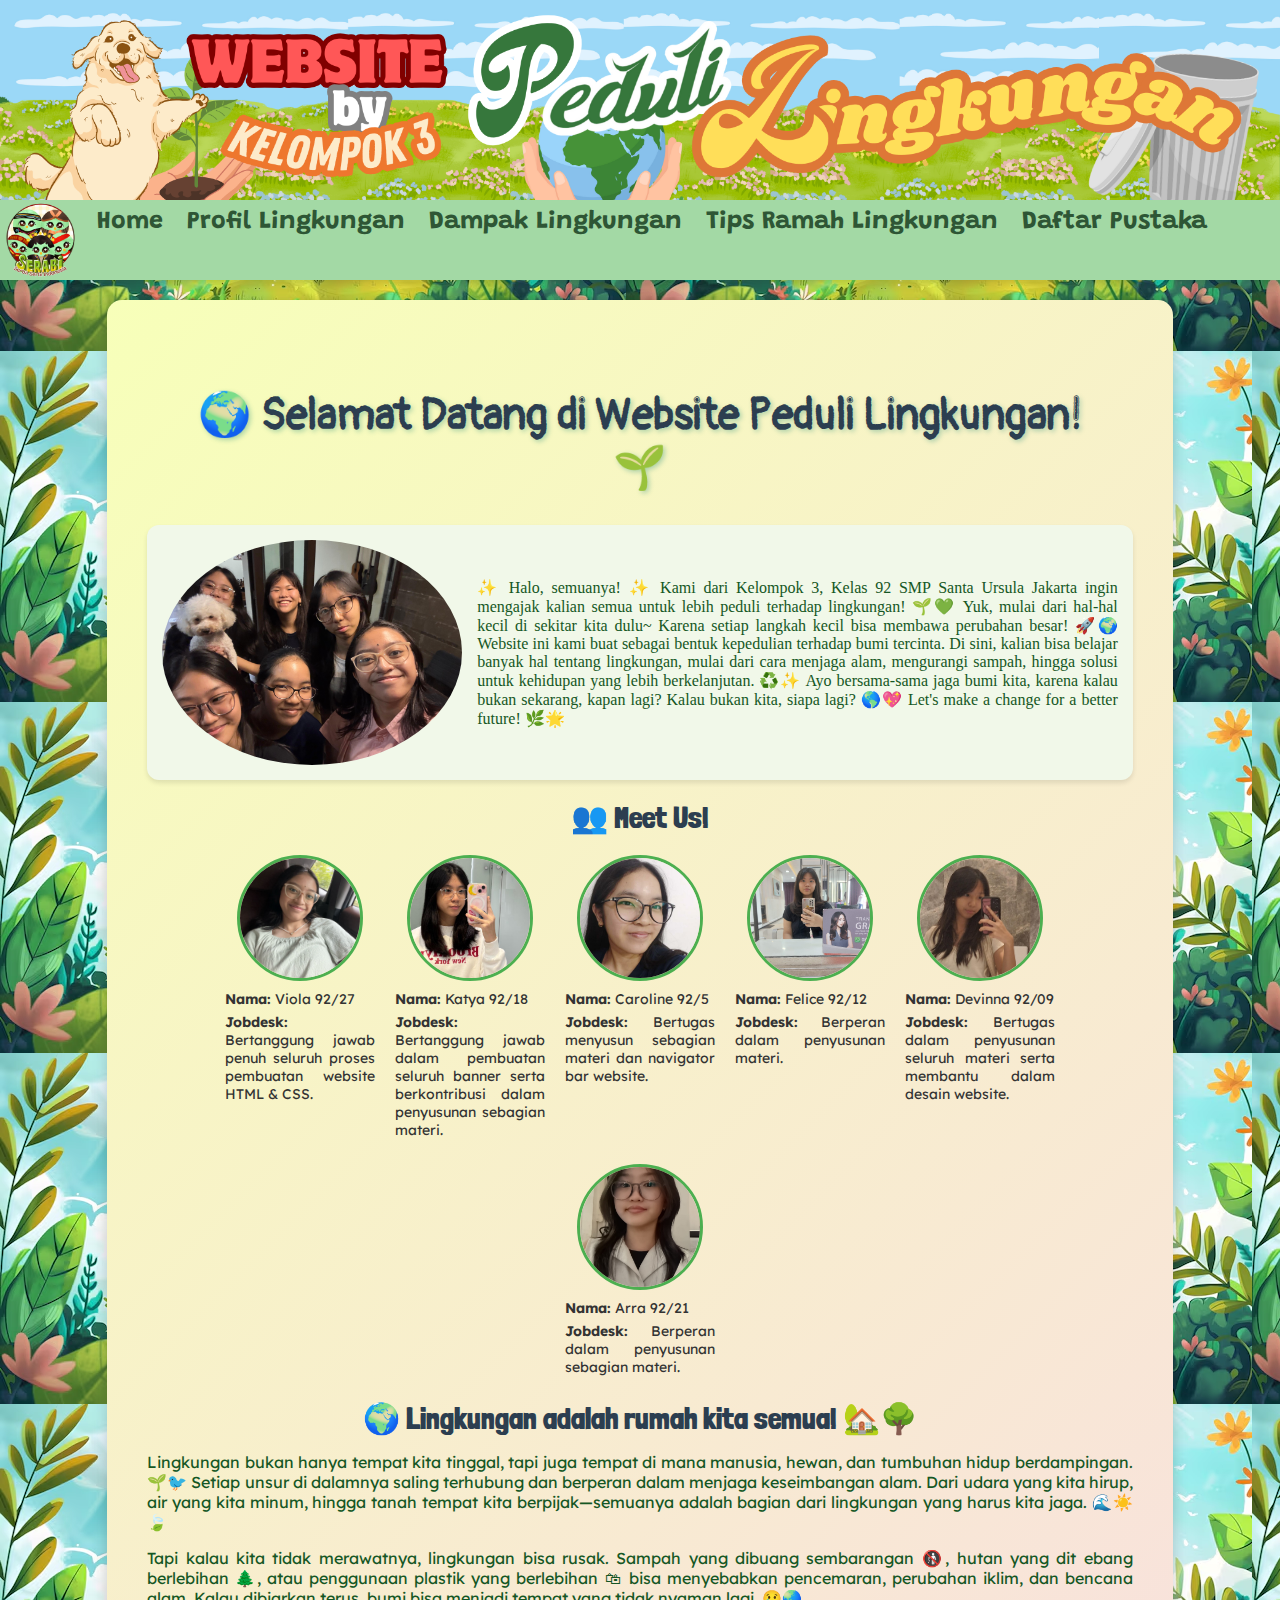
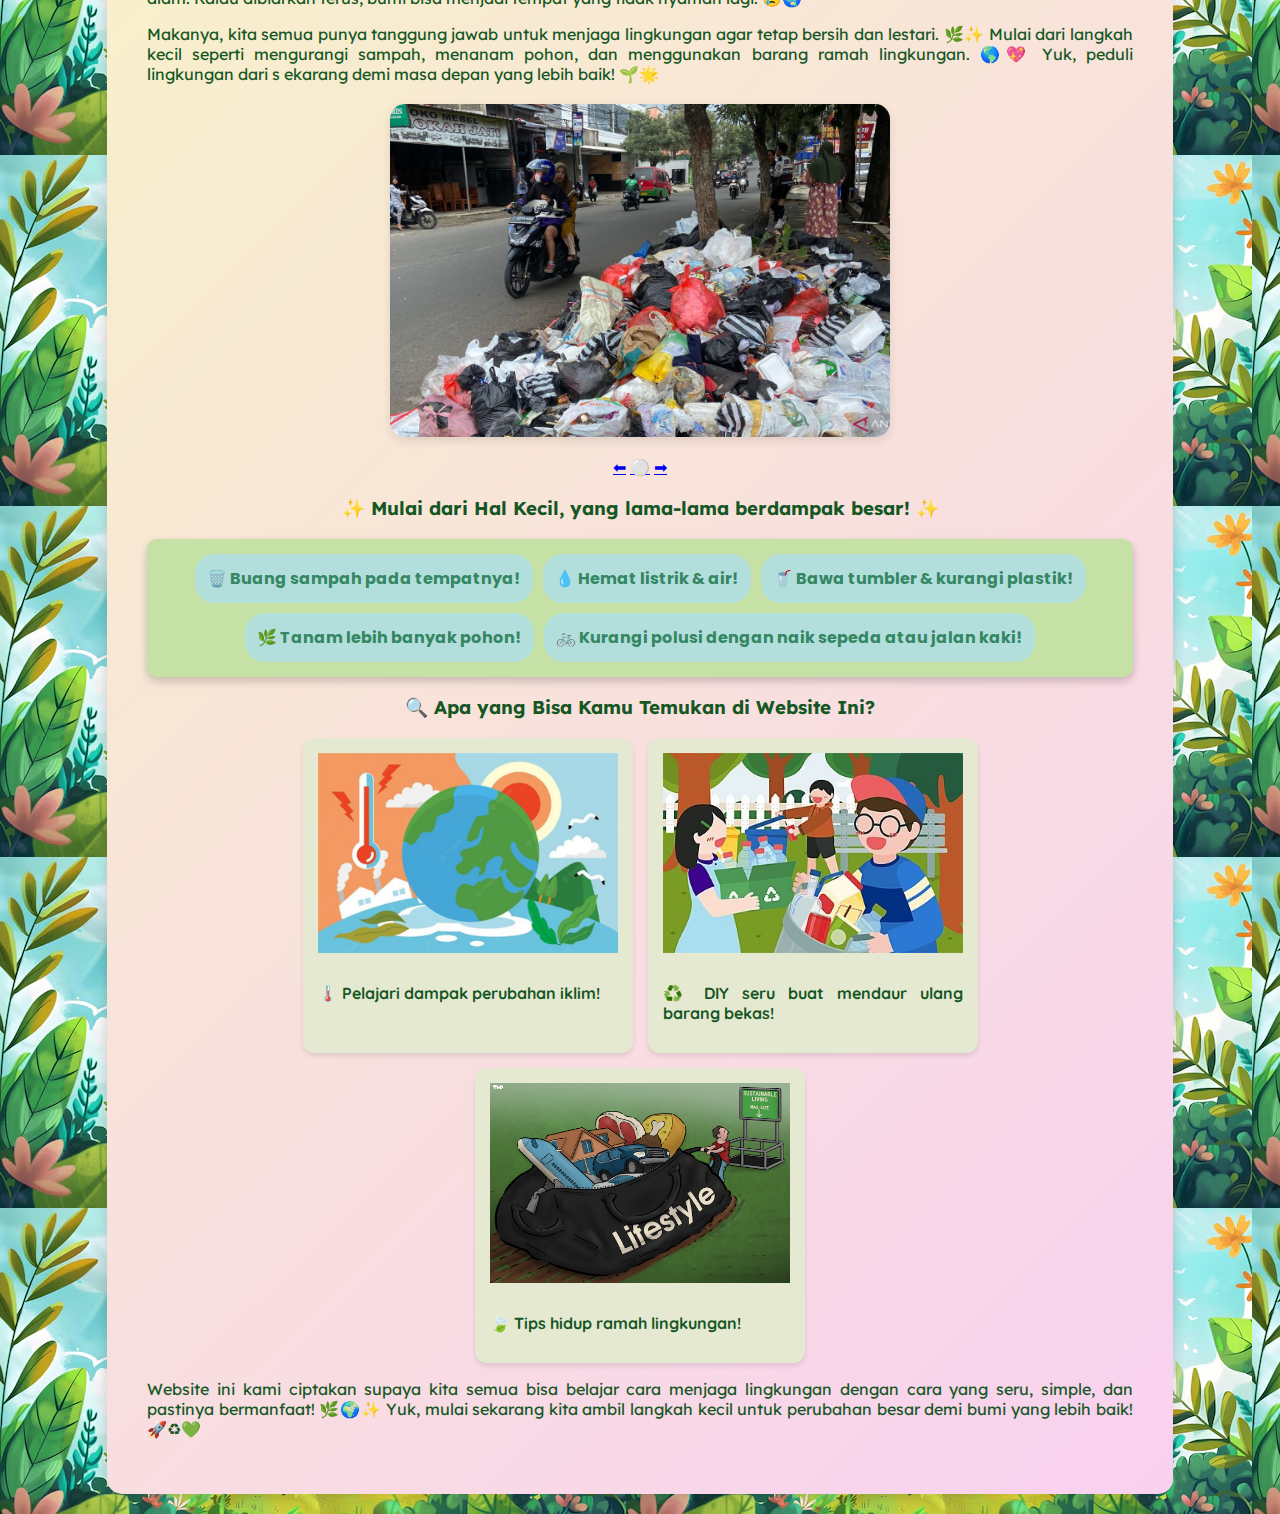
==== commit 112051a3: "Add files via upload" ====
--- a/index.html
+++ b/index.html
@@ -60,7 +60,7 @@
                 <div class="team-member">
                     <img src="profilviola.jpg" alt="Nama Anggota 1">
                     <p><strong>Nama:</strong> Viola 92/27</p>
-                    <p><strong>Jobdesk:</strong> Bertanggung jawab penuh seluruh proses pembuatan website.</p>
+                    <p><strong>Jobdesk:</strong> Bertanggung jawab penuh seluruh proses pembuatan website HTML & CSS.</p>
                 </div>
                 <div class="team-member">
                     <img src="profilkatya.jpg" alt="Nama Anggota 2">
@@ -70,7 +70,7 @@
                 <div class="team-member">
                     <img src="profilcaroline.jpg" alt="Nama Anggota 3">
                     <p><strong>Nama:</strong> Caroline 92/5</p>
-                    <p><strong>Jobdesk:</strong> Bertugas dalam pembuatan website serta menyusun sebagian materi.</p>
+                    <p><strong>Jobdesk:</strong> Bertugas menyusun sebagian materi dan navigator bar website.</p>
                 </div>
                 <div class="team-member">
                     <img src="profilfelice.jpg" alt="Nama Anggota 4">
@@ -79,7 +79,7 @@
                 </div>
                 <div class="team-member">
                     <img src="profildevinnaaa.jpg" alt="Nama Anggota 5">
-                    <p><strong>Nama:</strong> Devinna 92/07</p>
+                    <p><strong>Nama:</strong> Devinna 92/09</p>
                     <p><strong>Jobdesk:</strong> Bertugas dalam penyusunan seluruh materi serta membantu dalam desain website.</p>
                 </div>
                 <div class="team-member">
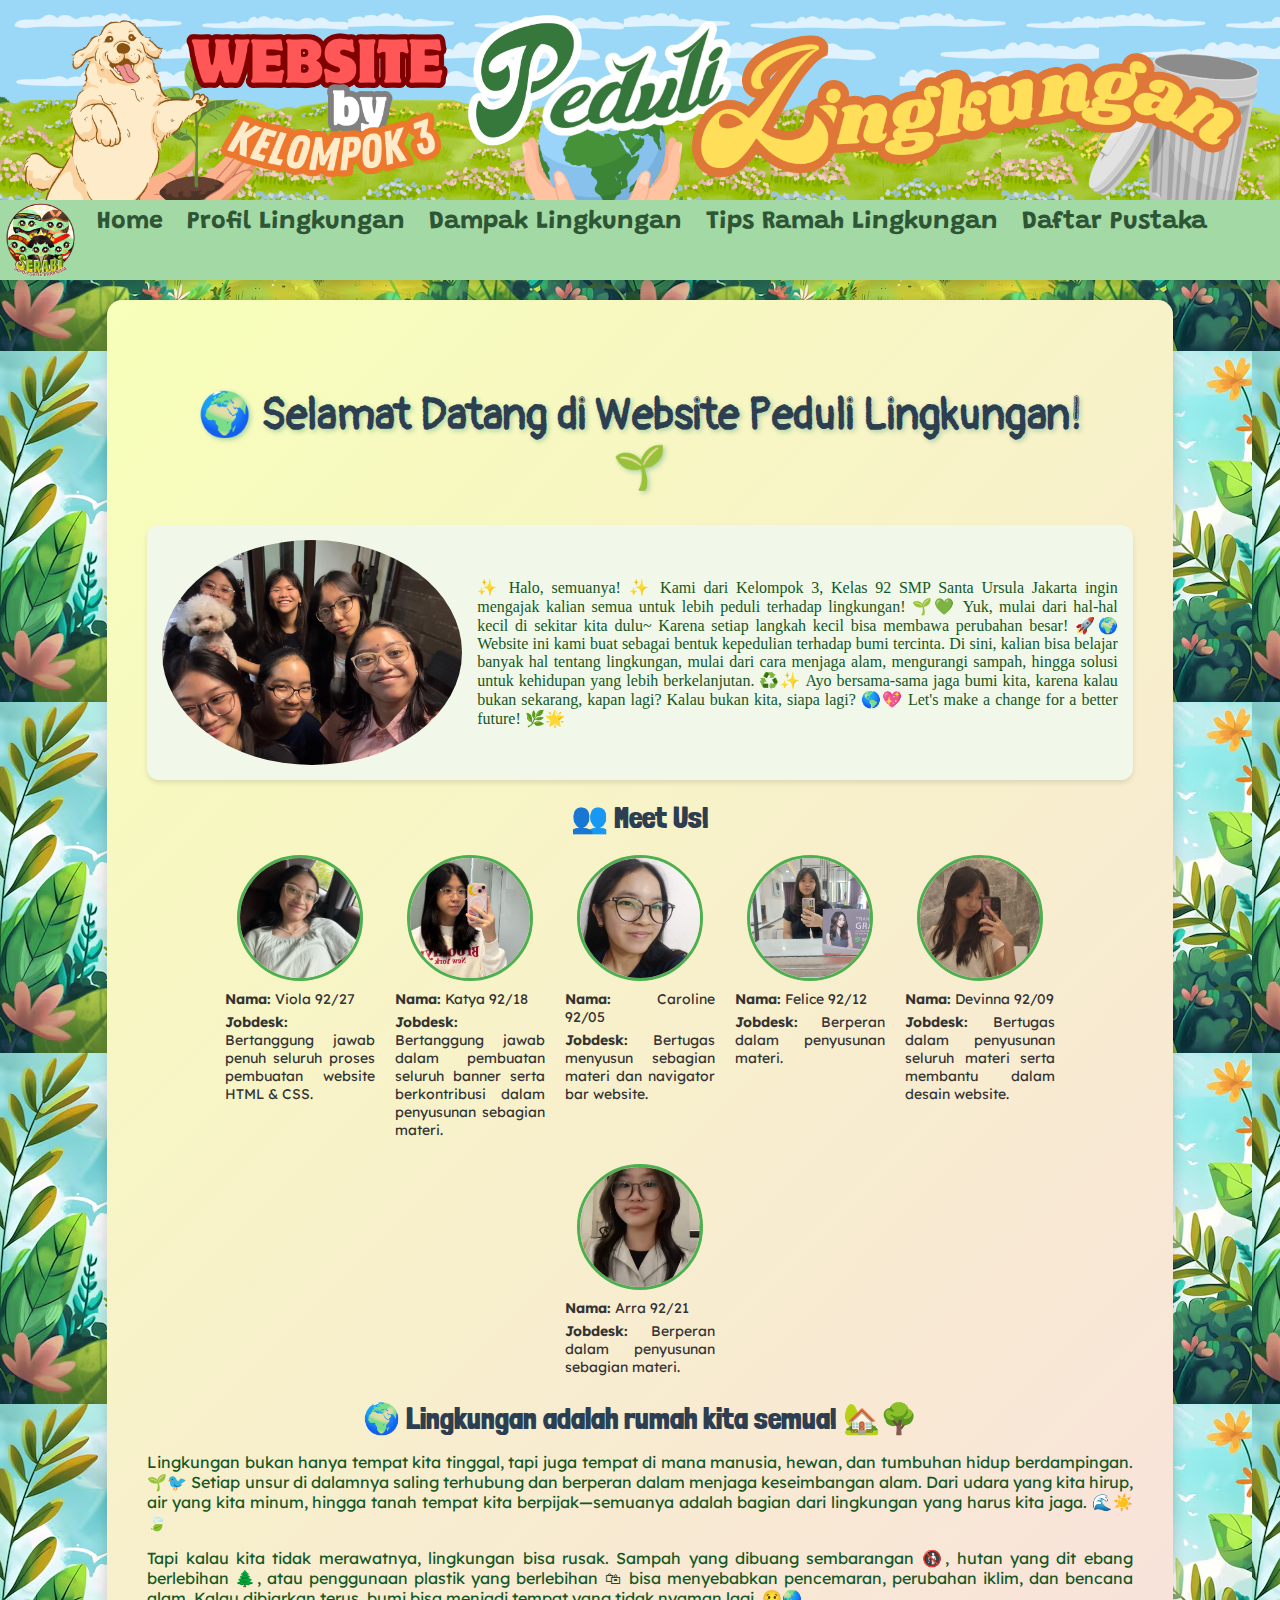
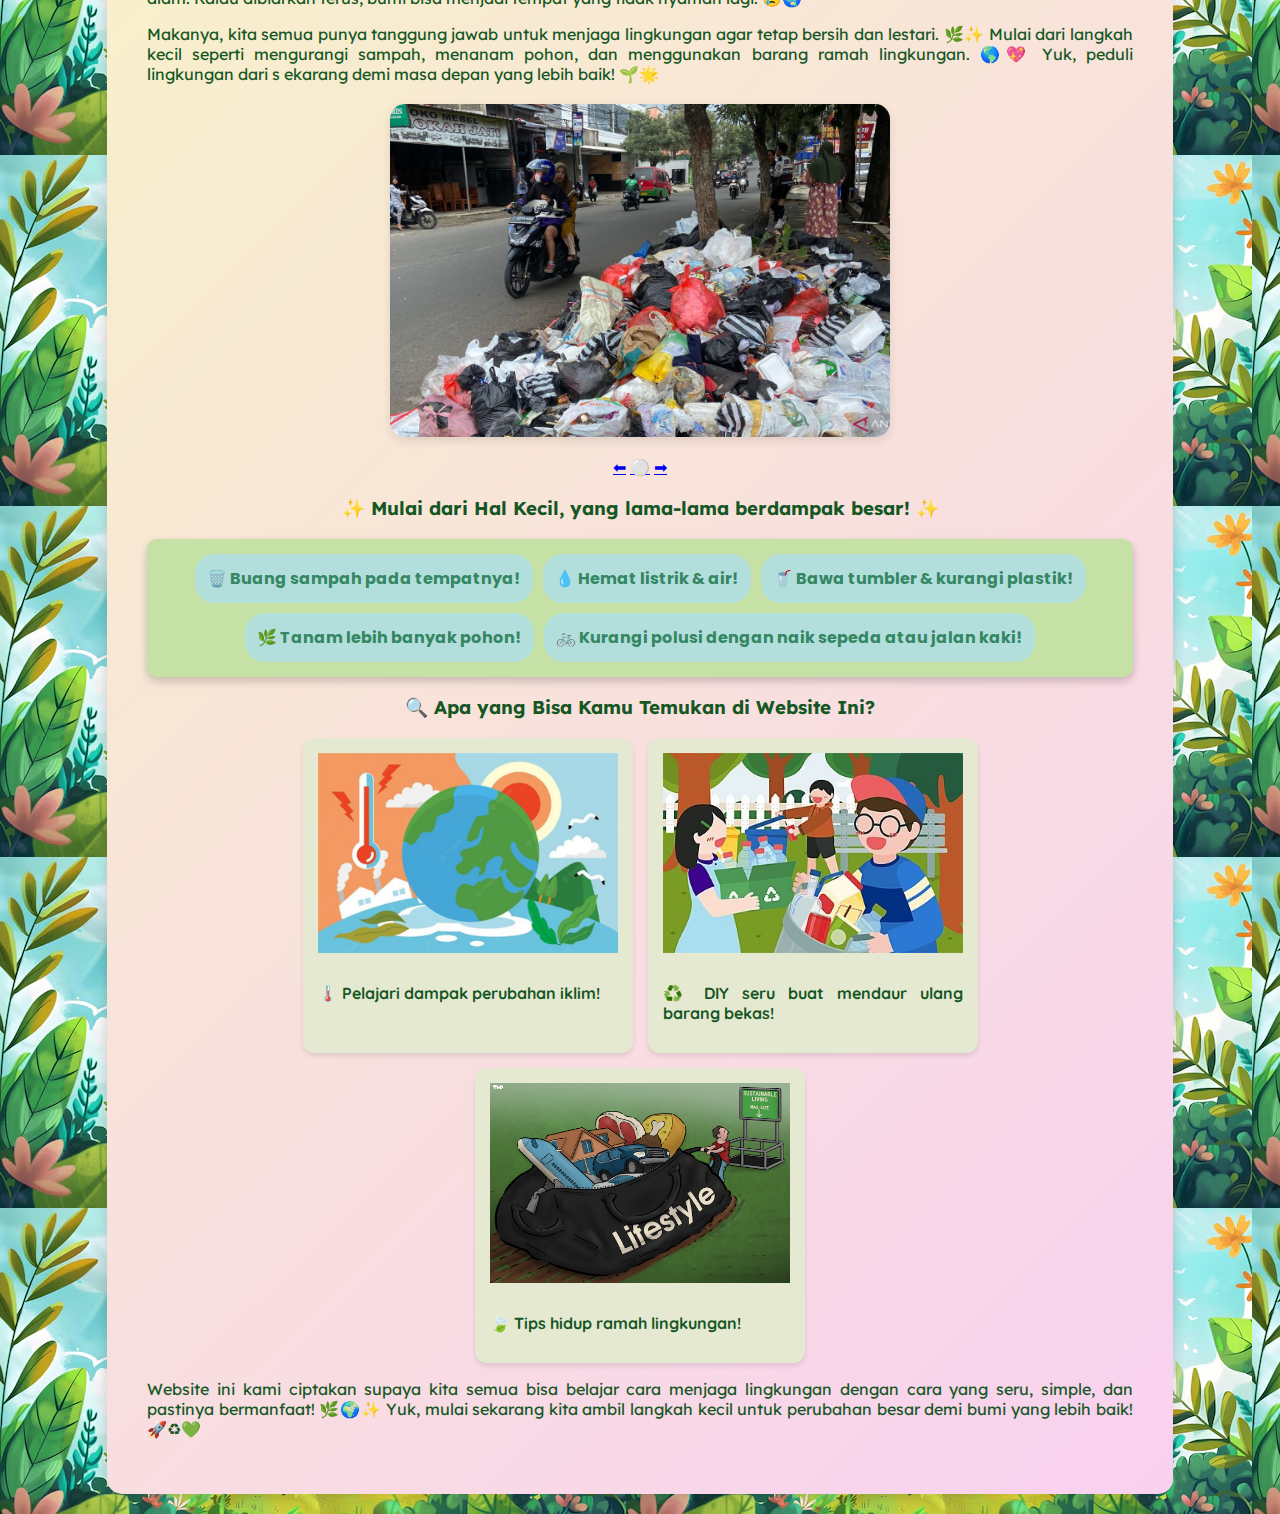
==== commit 186d566e: "Add files via upload" ====
--- a/index.html
+++ b/index.html
@@ -69,7 +69,7 @@
                 </div>
                 <div class="team-member">
                     <img src="profilcaroline.jpg" alt="Nama Anggota 3">
-                    <p><strong>Nama:</strong> Caroline 92/5</p>
+                    <p><strong>Nama:</strong> Caroline 92/05</p>
                     <p><strong>Jobdesk:</strong> Bertugas menyusun sebagian materi dan navigator bar website.</p>
                 </div>
                 <div class="team-member">
